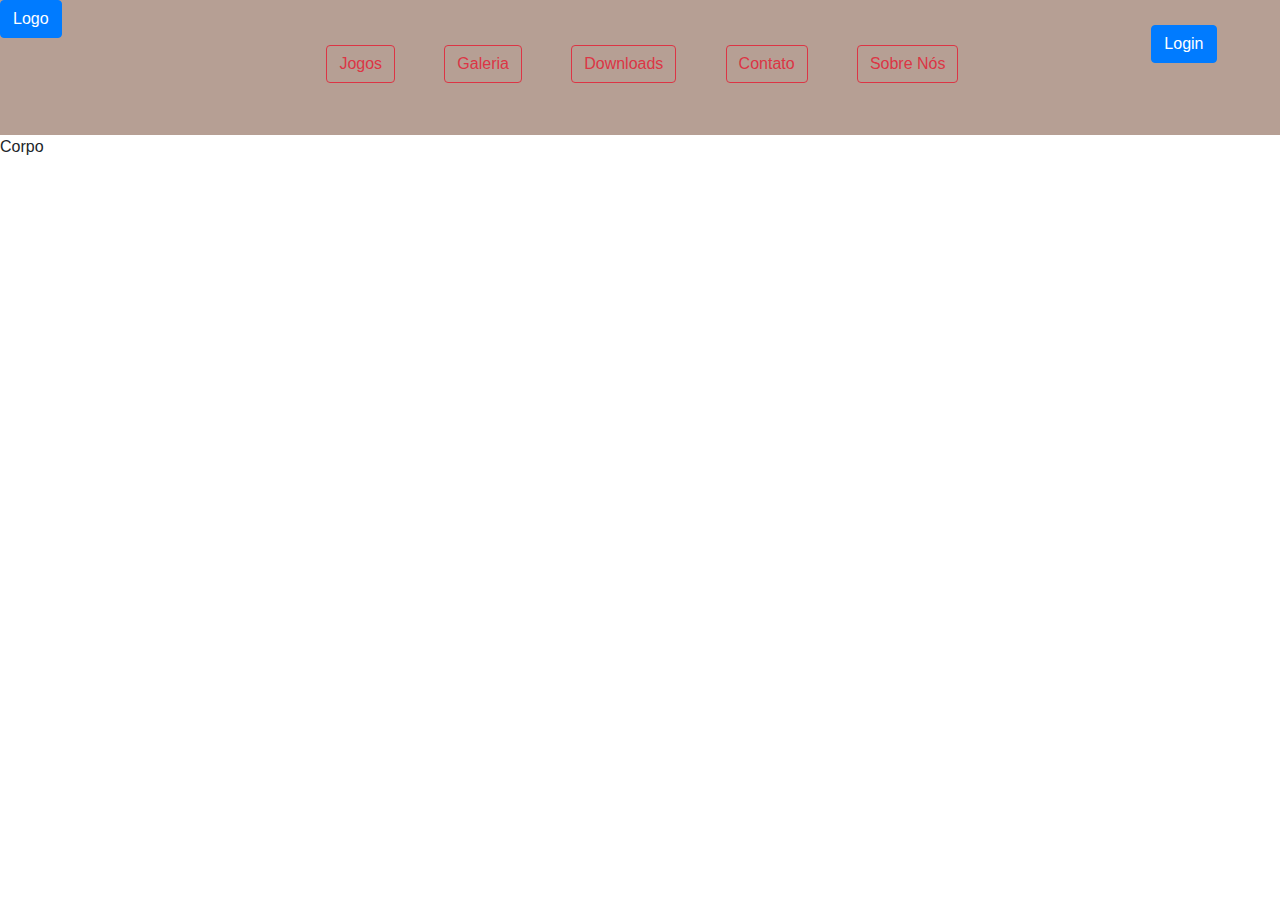
==== index.html @ 98d859d4 "Add files via upload" ====
﻿<html>
<head>
    <meta charset="utf-8" />
    <title>Laugh Track Studios</title>

	<link rel="stylesheet" href="./CSS/Estilo.css" />
	<link rel="stylesheet" href="./Bootstrap/css/bootstrap.min.css" />
</head>
<body>
    <div id="cabecalho">
        <div class="row" id ="divbtn">
            <div id="divlogo">
                <button type="button" onclick="window.location.href='./index.html'" id="btlogo" class="btn btn-primary">Logo</button>
            </div>
            <div id="divbtns">
                <button type="button" onclick="window.location.href='./HTML/Jogos.html'" id="btjogos" class="btn btn-outline-danger">Jogos</button>
                <button type="button" onclick="window.location.href='./HTML/Galeria.html'" id="btgaleria" class="btn btn-outline-danger">Galeria</button>
                <button type="button" onclick="window.location.href='./HTML/Downloads.html'" id="btdownloads" class="btn btn-outline-danger">Downloads</button>
                <button type="button" onclick="window.location.href='./HTML/Contato.html'" id="btcontato" class="btn btn-outline-danger">Contato</button>
                <button type="button" onclick="window.location.href='./HTML/Sobre.html'" id="btsobre" class="btn btn-outline-danger">Sobre Nós</button>
            </div>
            <div class="" id="divlogin">
                <button type="button" onclick="window.location.href='./PHP/Login.php'" id="btlogin" class="btn btn-primary">Login</button>
            </div>
        </div>
    </div>
	<div id="corpo">
		<p>Corpo</p>
	</div>
	<script src="./JavaScript/Horario.js"></script>
</body>
</html>
---- CSS/Estilo.css ----
﻿/*Base*/

#cabecalho{width:100%; height:15%; margin-left: auto; margin-right: auto;}

#corpo{width:100%; height:720px; margin-left: auto; margin-right: auto;}


/*Div Botões*/

#divbtn{width: 100%; margin: 0px; border: 0px;}

#divlogo {
    height: 100%;
    width: 15%;
    margin-left: auto;
    margin: 0px;
    border: 0px;
}

#divbtns {
    width: 70%;
    height: 100%;
    margin: 0px;
    border: 0px;
}

#divlogin {
    height: 100%;
    width: 15%;
    margin: 0px;
    border: 0px;
}

/*Botões*/

#btjogos {margin-left: 15%;}

#btgaleria, #btdownloads, #btcontato, #btsobre{margin-left: 5%;}

#btjogos, #btgaleria, #btdownloads, #btsobre, #btcontato{margin-top: 5%;}

#btlogin {margin-left: 33%; margin-top: 13%;}


/*Contato*/

#divForms{
    margin-top: 2%;
    width: 80%;
    margin-left: auto;
    margin-right: auto;
}
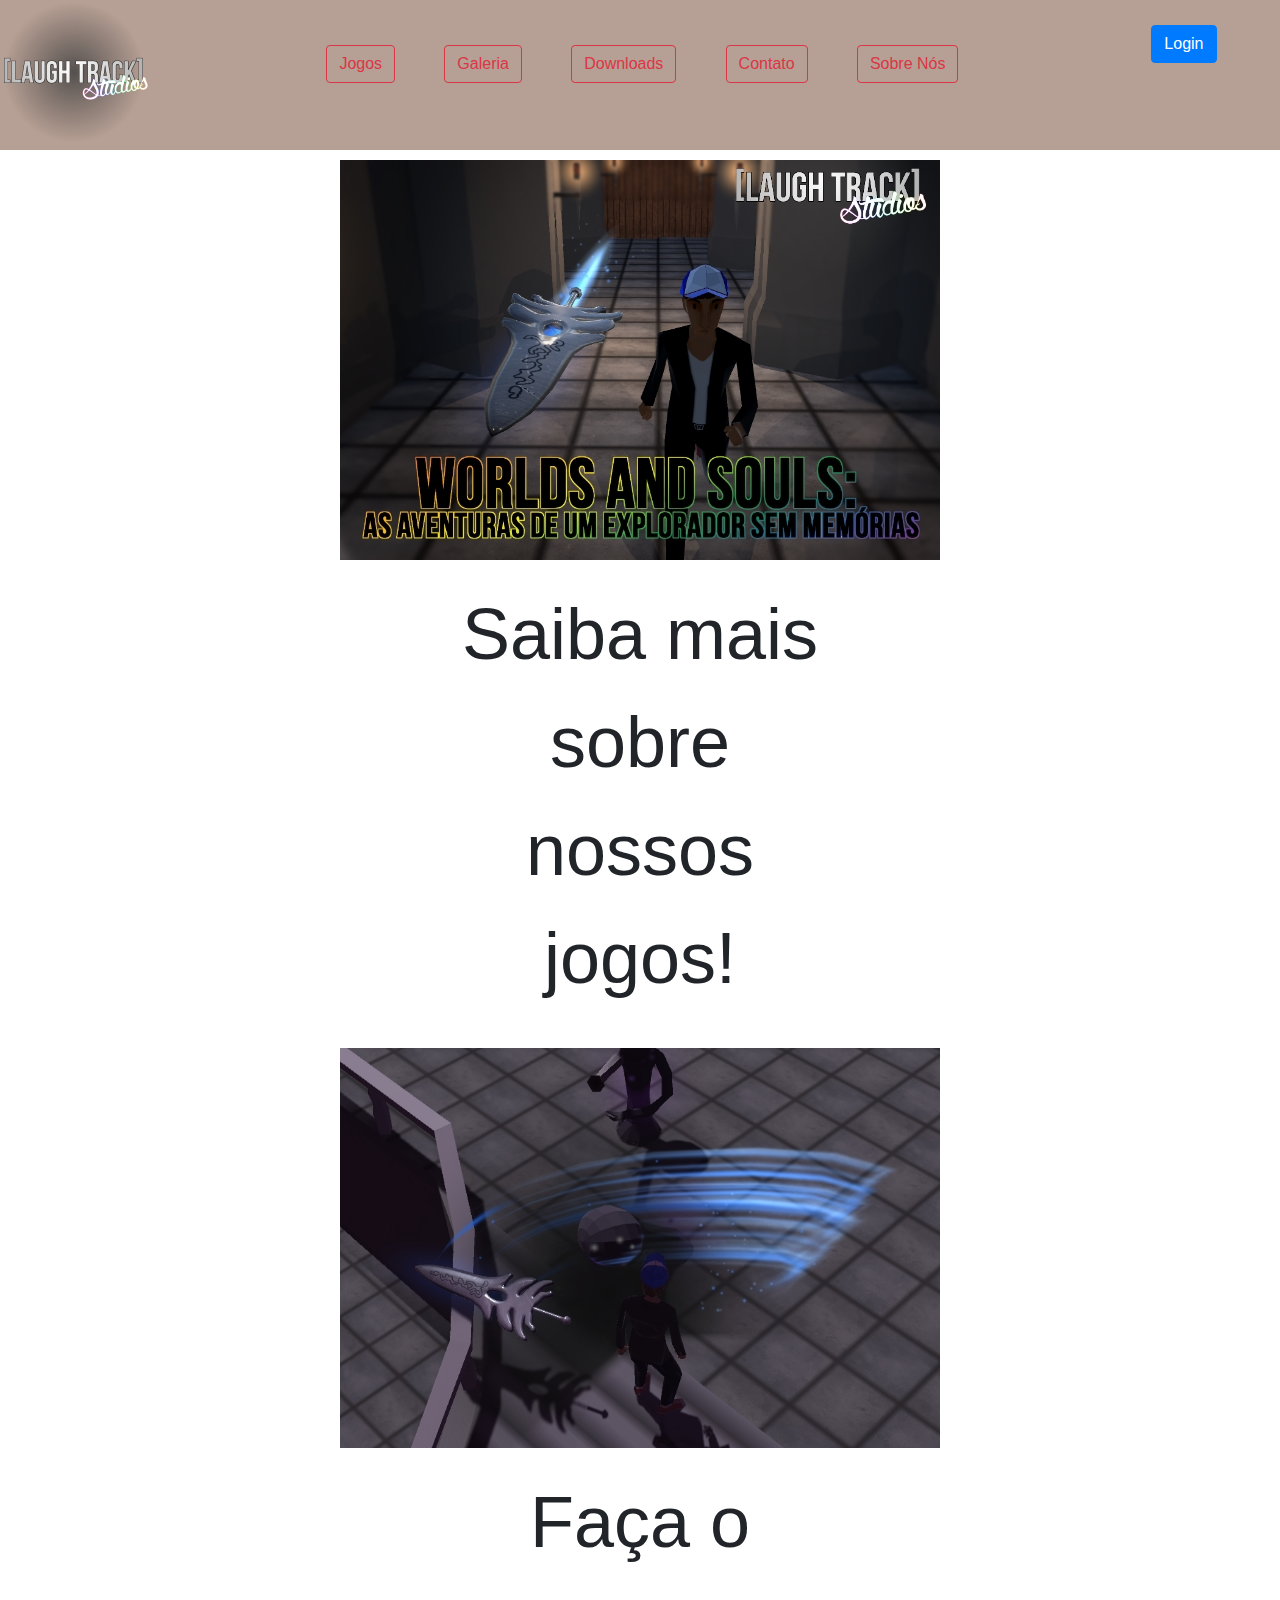
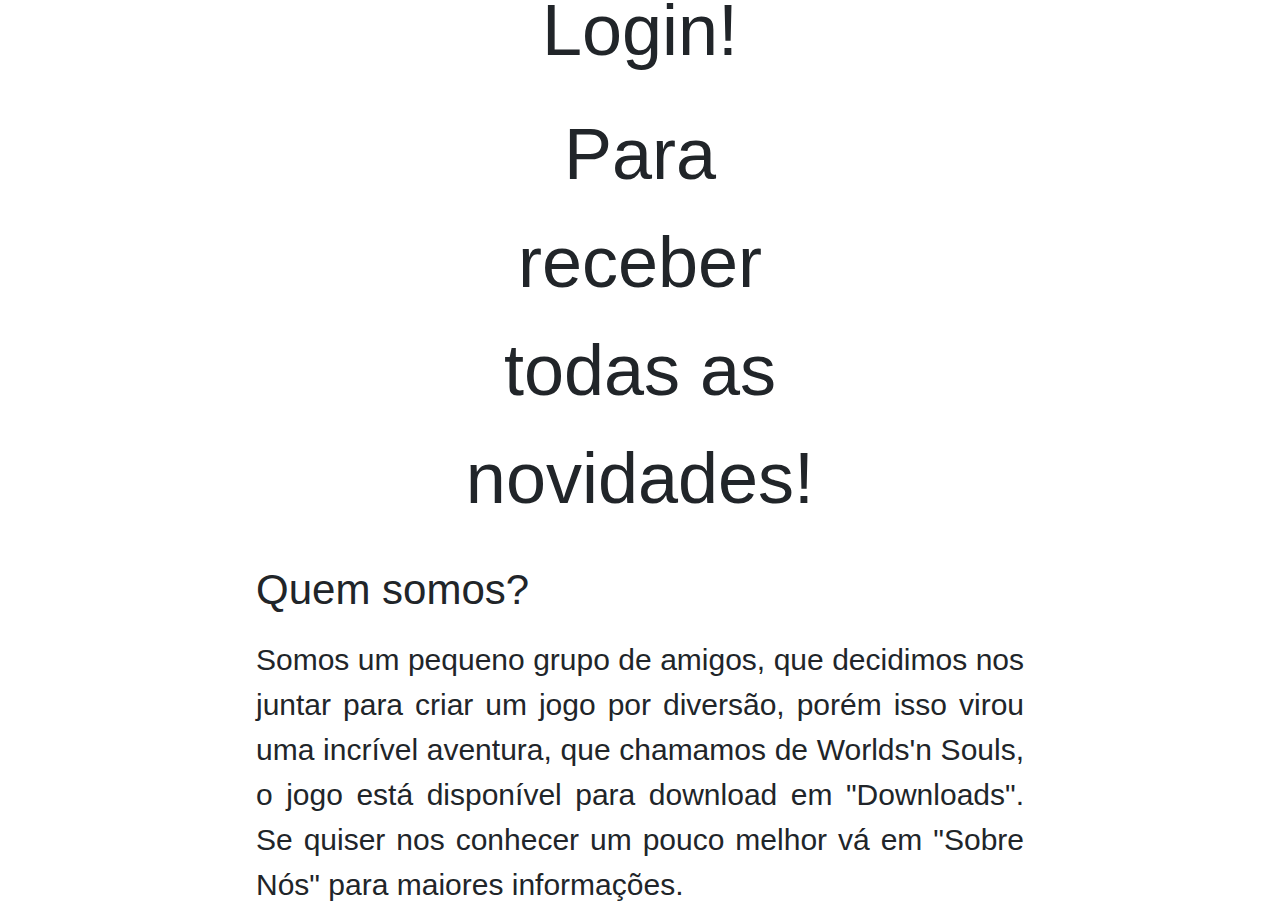
==== commit 662d33c1: "Add files via upload" ====
--- a/index.html
+++ b/index.html
@@ -10,7 +10,7 @@
     <div id="cabecalho">
         <div class="row" id ="divbtn">
             <div id="divlogo">
-                <button type="button" onclick="window.location.href='./index.html'" id="btlogo" class="btn btn-primary">Logo</button>
+                <img src="./Imagens/Logo/LTSindex.png" style="cursor: pointer;" onclick="window.location.href='/index.html'">
             </div>
             <div id="divbtns">
                 <button type="button" onclick="window.location.href='./HTML/Jogos.html'" id="btjogos" class="btn btn-outline-danger">Jogos</button>
@@ -23,10 +23,38 @@
                 <button type="button" onclick="window.location.href='./PHP/Login.php'" id="btlogin" class="btn btn-primary">Login</button>
             </div>
         </div>
-    </div>
-	<div id="corpo">
-		<p>Corpo</p>
-	</div>
+		<div id="titulo">
+			<div class="row">
+				<div class="column side">
+					<img src="./Imagens/Index/WnSindex.jpg" style="cursor: pointer;" onclick="window.location.href='./HTML/Jogos.html'">
+				</div>
+				<div class="column middle" style="width: 50%">
+					<div id="subtitulo" style="text-align: center; font-size: 72px;">
+						<p>Saiba mais sobre nossos jogos!</p>
+					</div>
+				</div>
+			</div>
+			<div class="row">
+				<div class="column side">
+					<img src="./Imagens/Index/fightingIndex.jpg" style="cursor: pointer;" onclick="window.location.href='./PHP/Login.php'">
+				</div>
+				<div class="column middle" style="width: 50%">
+					<div id="subtitulo" style="text-align: center; font-size: 72px;">
+						<p>Faça o Login!</p>
+						<p>Para receber todas as novidades!</p>
+					</div>
+				</div>
+			</div>
+			<div id="subtitulo" style="text-align:justify; font-size: 42px;">
+				<p> Quem somos? </p>
+				<div id="subtitulo">
+					<p> Somos um pequeno grupo de amigos, que decidimos nos juntar para criar um jogo por diversão, porém isso virou uma incrível aventura,
+					que chamamos de Worlds'n Souls, o jogo está disponível para download em "Downloads". Se quiser nos conhecer um pouco melhor vá em
+					"Sobre Nós" para maiores informações.</p>
+				</div>
+			</div>
+		</div>
+	</div>				
 	<script src="./JavaScript/Horario.js"></script>
 </body>
 </html>--- a/CSS/Estilo.css
+++ b/CSS/Estilo.css
@@ -1,9 +1,12 @@
 ﻿/*Base*/
 
-#cabecalho{width:100%; height:15%; margin-left: auto; margin-right: auto;}
+#cabecalho{width: 100%; height: 150px; margin-left: auto; margin-right: auto;}
 
-#corpo{width:100%; height:720px; margin-left: auto; margin-right: auto;}
+#titulo{width: 60%; height: 42px; margin: auto; font-size: 36px;}
 
+#subtitulo{width: 100%; height: auto; margin: auto; font-size: 30px;}
+
+#corpo{width: 100%; height: auto; margin: auto; padding-left: 6px; padding-right: 6px; font-size: 24px;}
 
 /*Div Botões*/
 
@@ -49,4 +52,83 @@
     width: 80%;
     margin-left: auto;
     margin-right: auto;
+}
+
+/*Imagens*/
+
+#imgCen{
+    display: block;
+    margin-left: auto;
+    margin-right: auto;
+    width: 60%;
+}
+
+#imgEsq{
+    float: left;
+	width: auto;
+	height: auto;
+	padding-right: 15px;
+}
+
+#imgDir{
+    float: right;
+	width: auto;
+	height: auto;
+	padding-left: 15px;
+}
+
+/*Colunas*/
+
+.column {
+    float: left;
+    padding: 10px;
+}
+
+.column.side {
+    margin: auto;
+}
+
+.column.middle {
+    margin: auto;
+	width: 59%;
+}
+
+@media screen and (max-width: 600px) {
+    .column.side, .column.middle {
+        width: 100%;
+    }
+}
+
+/*Overflow*/
+
+#divOverflow {
+    background-color: #eee;
+    width: auto;
+    height: 150px;
+    border: 1px solid black;
+    overflow-x: hidden;
+    overflow-y: scroll;
+}
+
+/*Galeria*/
+
+div.gallery {
+    margin: 5px;
+    border: 1px solid #ccc;
+    float: left;
+    width: 180px;
+}
+
+div.gallery:hover {
+    border: 1px solid #777;
+}
+
+div.gallery img {
+    width: 100%;
+    height: auto;
+}
+
+div.desc {
+    padding: 6px;
+    text-align: center;
 }